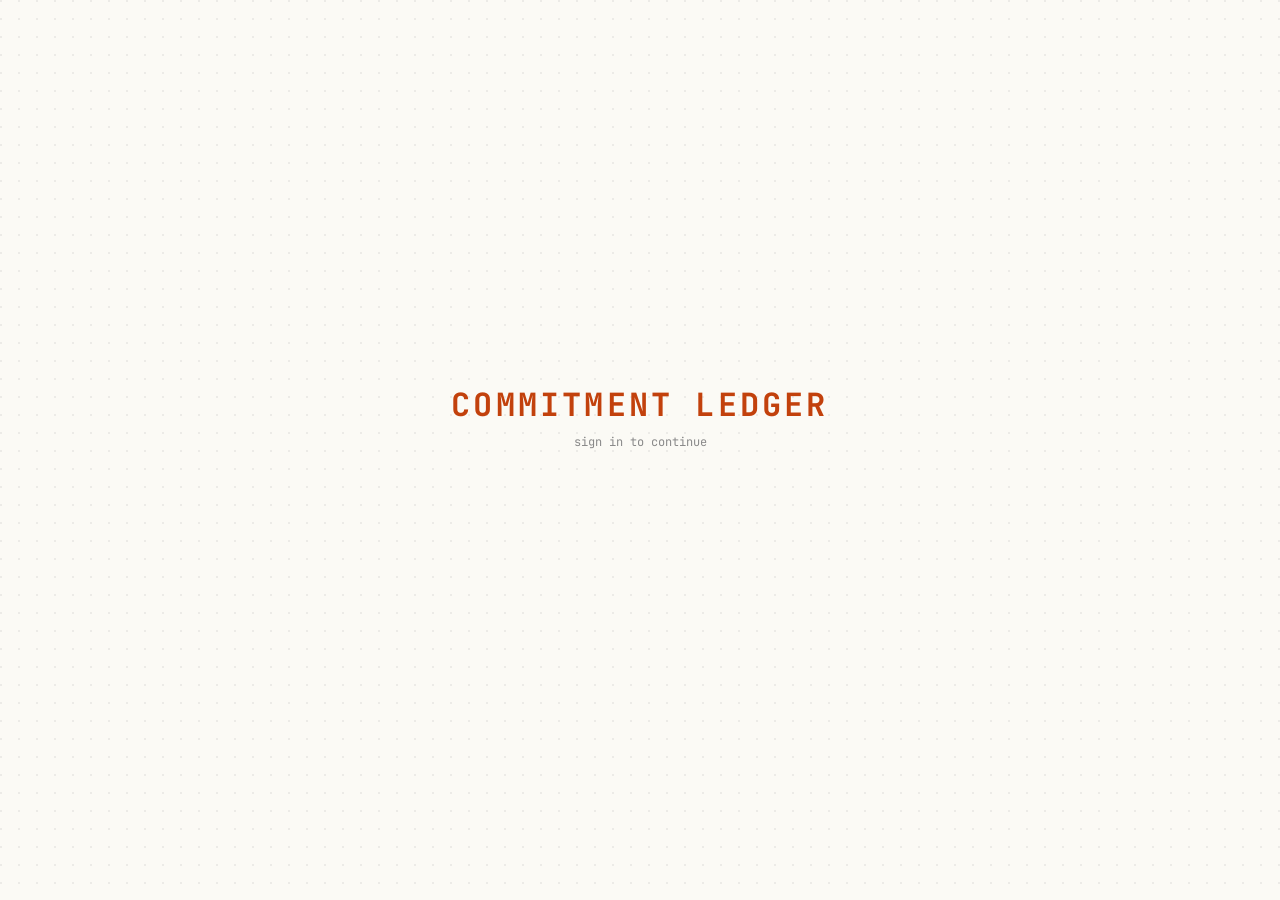
==== index.html @ d52d83c5 "deploy: ea52ab9cd1e2056521c1754ccc3ddf09889aa6a8" ====
<!doctype html>
<html lang="en">
  <head>
    <meta charset="UTF-8" />
    <link rel="icon" type="image/svg+xml" href="/logos/longreach-logo.svg" />
    <meta name="viewport" content="width=device-width, initial-scale=1.0" />
    <title>Commitment Ledger</title>
    <link rel="preconnect" href="https://fonts.googleapis.com" />
    <link rel="preconnect" href="https://fonts.gstatic.com" crossorigin />
    <link href="https://fonts.googleapis.com/css2?family=Caveat:wght@500;700&family=Kalam:wght@400;700&family=JetBrains+Mono:wght@400;500&display=swap" rel="stylesheet" />
    <script type="module" crossorigin src="/assets/index-BPUtafLL.js"></script>
    <link rel="stylesheet" crossorigin href="/assets/index-D1-UHVqh.css">
  </head>
  <body>
    <script>
      // Restore URL saved by 404.html so deep links work on GitHub Pages.
      (function () {
        var url = sessionStorage.getItem('spa_redirect');
        if (url) {
          sessionStorage.removeItem('spa_redirect');
          var target = new URL(url);
          if (target.pathname !== location.pathname) {
            history.replaceState(null, '', target.pathname + target.search + target.hash);
          }
        }
      })();
    </script>
    <div id="root"></div>
  </body>
</html>
---- assets/index-D1-UHVqh.css ----
/*! tailwindcss v4.2.4 | MIT License | https://tailwindcss.com */@layer properties{@supports (((-webkit-hyphens:none)) and (not (margin-trim:inline))) or ((-moz-orient:inline) and (not (color:rgb(from red r g b)))){*,:before,:after,::backdrop{--tw-rotate-x:initial;--tw-rotate-y:initial;--tw-rotate-z:initial;--tw-skew-x:initial;--tw-skew-y:initial;--tw-border-style:solid;--tw-shadow:0 0 #0000;--tw-shadow-color:initial;--tw-shadow-alpha:100%;--tw-inset-shadow:0 0 #0000;--tw-inset-shadow-color:initial;--tw-inset-shadow-alpha:100%;--tw-ring-color:initial;--tw-ring-shadow:0 0 #0000;--tw-inset-ring-color:initial;--tw-inset-ring-shadow:0 0 #0000;--tw-ring-inset:initial;--tw-ring-offset-width:0px;--tw-ring-offset-color:#fff;--tw-ring-offset-shadow:0 0 #0000;--tw-outline-style:solid;--tw-blur:initial;--tw-brightness:initial;--tw-contrast:initial;--tw-grayscale:initial;--tw-hue-rotate:initial;--tw-invert:initial;--tw-opacity:initial;--tw-saturate:initial;--tw-sepia:initial;--tw-drop-shadow:initial;--tw-drop-shadow-color:initial;--tw-drop-shadow-alpha:100%;--tw-drop-shadow-size:initial}}}@layer theme{:root,:host{--font-sans:ui-sans-serif, system-ui, sans-serif, "Apple Color Emoji", "Segoe UI Emoji", "Segoe UI Symbol", "Noto Color Emoji";--font-mono:ui-monospace, SFMono-Regular, Menlo, Monaco, Consolas, "Liberation Mono", "Courier New", monospace;--color-black:#000;--color-white:#fff;--spacing:.25rem;--default-transition-duration:.15s;--default-transition-timing-function:cubic-bezier(.4, 0, .2, 1);--default-font-family:var(--font-sans);--default-mono-font-family:var(--font-mono)}}@layer base{*,:after,:before,::backdrop{box-sizing:border-box;border:0 solid;margin:0;padding:0}::file-selector-button{box-sizing:border-box;border:0 solid;margin:0;padding:0}html,:host{-webkit-text-size-adjust:100%;-moz-tab-size:4;tab-size:4;line-height:1.5;font-family:var(--default-font-family,ui-sans-serif, system-ui, sans-serif, "Apple Color Emoji", "Segoe UI Emoji", "Segoe UI Symbol", "Noto Color Emoji");font-feature-settings:var(--default-font-feature-settings,normal);font-variation-settings:var(--default-font-variation-settings,normal);-webkit-tap-highlight-color:transparent}hr{height:0;color:inherit;border-top-width:1px}abbr:where([title]){-webkit-text-decoration:underline dotted;text-decoration:underline dotted}h1,h2,h3,h4,h5,h6{font-size:inherit;font-weight:inherit}a{color:inherit;-webkit-text-decoration:inherit;text-decoration:inherit}b,strong{font-weight:bolder}code,kbd,samp,pre{font-family:var(--default-mono-font-family,ui-monospace, SFMono-Regular, Menlo, Monaco, Consolas, "Liberation Mono", "Courier New", monospace);font-feature-settings:var(--default-mono-font-feature-settings,normal);font-variation-settings:var(--default-mono-font-variation-settings,normal);font-size:1em}small{font-size:80%}sub,sup{vertical-align:baseline;font-size:75%;line-height:0;position:relative}sub{bottom:-.25em}sup{top:-.5em}table{text-indent:0;border-color:inherit;border-collapse:collapse}:-moz-focusring{outline:auto}progress{vertical-align:baseline}summary{display:list-item}ol,ul,menu{list-style:none}img,svg,video,canvas,audio,iframe,embed,object{vertical-align:middle;display:block}img,video{max-width:100%;height:auto}button,input,select,optgroup,textarea{font:inherit;font-feature-settings:inherit;font-variation-settings:inherit;letter-spacing:inherit;color:inherit;opacity:1;background-color:#0000;border-radius:0}::file-selector-button{font:inherit;font-feature-settings:inherit;font-variation-settings:inherit;letter-spacing:inherit;color:inherit;opacity:1;background-color:#0000;border-radius:0}:where(select:is([multiple],[size])) optgroup{font-weight:bolder}:where(select:is([multiple],[size])) optgroup option{padding-inline-start:20px}::file-selector-button{margin-inline-end:4px}::placeholder{opacity:1}@supports (not ((-webkit-appearance:-apple-pay-button))) or (contain-intrinsic-size:1px){::placeholder{color:currentColor}@supports (color:color-mix(in lab,red,red)){::placeholder{color:color-mix(in oklab,currentcolor 50%,transparent)}}}textarea{resize:vertical}::-webkit-search-decoration{-webkit-appearance:none}::-webkit-date-and-time-value{min-height:1lh;text-align:inherit}::-webkit-datetime-edit{display:inline-flex}::-webkit-datetime-edit-fields-wrapper{padding:0}::-webkit-datetime-edit{padding-block:0}::-webkit-datetime-edit-year-field{padding-block:0}::-webkit-datetime-edit-month-field{padding-block:0}::-webkit-datetime-edit-day-field{padding-block:0}::-webkit-datetime-edit-hour-field{padding-block:0}::-webkit-datetime-edit-minute-field{padding-block:0}::-webkit-datetime-edit-second-field{padding-block:0}::-webkit-datetime-edit-millisecond-field{padding-block:0}::-webkit-datetime-edit-meridiem-field{padding-block:0}::-webkit-calendar-picker-indicator{line-height:1}:-moz-ui-invalid{box-shadow:none}button,input:where([type=button],[type=reset],[type=submit]){-webkit-appearance:button;-moz-appearance:button;appearance:button}::file-selector-button{-webkit-appearance:button;-moz-appearance:button;appearance:button}::-webkit-inner-spin-button{height:auto}::-webkit-outer-spin-button{height:auto}[hidden]:where(:not([hidden=until-found])){display:none!important}}@layer components;@layer utilities{.collapse{visibility:collapse}.visible{visibility:visible}.sr-only{clip-path:inset(50%);white-space:nowrap;border-width:0;width:1px;height:1px;margin:-1px;padding:0;position:absolute;overflow:hidden}.absolute{position:absolute}.fixed{position:fixed}.relative{position:relative}.static{position:static}.sticky{position:sticky}.start{inset-inline-start:var(--spacing)}.end{inset-inline-end:var(--spacing)}.isolate{isolation:isolate}.order-0{order:0}.order-1{order:1}.col-4{grid-column:4}.col-6{grid-column:6}.col-12{grid-column:12}.col-auto{grid-column:auto}.container{width:100%}@media(min-width:40rem){.container{max-width:40rem}}@media(min-width:48rem){.container{max-width:48rem}}@media(min-width:64rem){.container{max-width:64rem}}@media(min-width:80rem){.container{max-width:80rem}}@media(min-width:96rem){.container{max-width:96rem}}.m-0{margin:calc(var(--spacing) * 0)}.m-3{margin:calc(var(--spacing) * 3)}.mx-0{margin-inline:calc(var(--spacing) * 0)}.mx-1{margin-inline:calc(var(--spacing) * 1)}.mx-auto{margin-inline:auto}.my-0{margin-block:calc(var(--spacing) * 0)}.my-1{margin-block:calc(var(--spacing) * 1)}.my-2{margin-block:calc(var(--spacing) * 2)}.my-3{margin-block:calc(var(--spacing) * 3)}.my-4{margin-block:calc(var(--spacing) * 4)}.mt-0{margin-top:calc(var(--spacing) * 0)}.mt-1{margin-top:calc(var(--spacing) * 1)}.mt-2{margin-top:calc(var(--spacing) * 2)}.mt-3{margin-top:calc(var(--spacing) * 3)}.mt-4{margin-top:calc(var(--spacing) * 4)}.mr-1{margin-right:calc(var(--spacing) * 1)}.mr-2{margin-right:calc(var(--spacing) * 2)}.mr-3{margin-right:calc(var(--spacing) * 3)}.mr-4{margin-right:calc(var(--spacing) * 4)}.mb-0{margin-bottom:calc(var(--spacing) * 0)}.mb-1{margin-bottom:calc(var(--spacing) * 1)}.mb-2{margin-bottom:calc(var(--spacing) * 2)}.mb-3{margin-bottom:calc(var(--spacing) * 3)}.mb-4{margin-bottom:calc(var(--spacing) * 4)}.mb-5{margin-bottom:calc(var(--spacing) * 5)}.ml-1{margin-left:calc(var(--spacing) * 1)}.ml-2{margin-left:calc(var(--spacing) * 2)}.ml-3{margin-left:calc(var(--spacing) * 3)}.ml-auto{margin-left:auto}.block{display:block}.flex{display:flex}.grid{display:grid}.hidden{display:none}.inline{display:inline}.inline-block{display:inline-block}.table{display:table}.h-4{height:calc(var(--spacing) * 4)}.h-100{height:calc(var(--spacing) * 100)}.h-auto{height:auto}.w-100{width:calc(var(--spacing) * 100)}.w-auto{width:auto}.flex-shrink,.flex-shrink-1,.shrink{flex-shrink:1}.flex-grow-1,.grow{flex-grow:1}.transform{transform:var(--tw-rotate-x,) var(--tw-rotate-y,) var(--tw-rotate-z,) var(--tw-skew-x,) var(--tw-skew-y,)}.resize{resize:both}.flex-wrap{flex-wrap:wrap}.truncate{text-overflow:ellipsis;white-space:nowrap;overflow:hidden}.overflow-auto{overflow:auto}.overflow-hidden{overflow:hidden}.rounded{border-radius:.25rem}.border{border-style:var(--tw-border-style);border-width:1px}.border-0{border-style:var(--tw-border-style);border-width:0}.bg-black{background-color:var(--color-black)}.bg-white{background-color:var(--color-white)}.p-0{padding:calc(var(--spacing) * 0)}.p-2{padding:calc(var(--spacing) * 2)}.p-3{padding:calc(var(--spacing) * 3)}.p-4{padding:calc(var(--spacing) * 4)}.px-0{padding-inline:calc(var(--spacing) * 0)}.px-1{padding-inline:calc(var(--spacing) * 1)}.px-2{padding-inline:calc(var(--spacing) * 2)}.px-3{padding-inline:calc(var(--spacing) * 3)}.px-4{padding-inline:calc(var(--spacing) * 4)}.px-5{padding-inline:calc(var(--spacing) * 5)}.py-1{padding-block:calc(var(--spacing) * 1)}.py-2{padding-block:calc(var(--spacing) * 2)}.py-3{padding-block:calc(var(--spacing) * 3)}.pt-0{padding-top:calc(var(--spacing) * 0)}.pt-1{padding-top:calc(var(--spacing) * 1)}.pt-3{padding-top:calc(var(--spacing) * 3)}.pt-4{padding-top:calc(var(--spacing) * 4)}.pr-0{padding-right:calc(var(--spacing) * 0)}.pr-2{padding-right:calc(var(--spacing) * 2)}.pb-1{padding-bottom:calc(var(--spacing) * 1)}.pb-2{padding-bottom:calc(var(--spacing) * 2)}.pb-3{padding-bottom:calc(var(--spacing) * 3)}.pb-4{padding-bottom:calc(var(--spacing) * 4)}.pb-5{padding-bottom:calc(var(--spacing) * 5)}.pl-0{padding-left:calc(var(--spacing) * 0)}.pl-1{padding-left:calc(var(--spacing) * 1)}.pl-2{padding-left:calc(var(--spacing) * 2)}.text-center{text-align:center}.text-right{text-align:right}.align-middle{vertical-align:middle}.capitalize{text-transform:capitalize}.uppercase{text-transform:uppercase}.italic{font-style:italic}.no-underline{text-decoration-line:none}.opacity-8{opacity:.08}.shadow{--tw-shadow:0 1px 3px 0 var(--tw-shadow-color,#0000001a), 0 1px 2px -1px var(--tw-shadow-color,#0000001a);box-shadow:var(--tw-inset-shadow),var(--tw-inset-ring-shadow),var(--tw-ring-offset-shadow),var(--tw-ring-shadow),var(--tw-shadow)}.outline{outline-style:var(--tw-outline-style);outline-width:1px}.blur{--tw-blur:blur(8px);filter:var(--tw-blur,) var(--tw-brightness,) var(--tw-contrast,) var(--tw-grayscale,) var(--tw-hue-rotate,) var(--tw-invert,) var(--tw-saturate,) var(--tw-sepia,) var(--tw-drop-shadow,)}.filter{filter:var(--tw-blur,) var(--tw-brightness,) var(--tw-contrast,) var(--tw-grayscale,) var(--tw-hue-rotate,) var(--tw-invert,) var(--tw-saturate,) var(--tw-sepia,) var(--tw-drop-shadow,)}.transition{transition-property:color,background-color,border-color,outline-color,text-decoration-color,fill,stroke,--tw-gradient-from,--tw-gradient-via,--tw-gradient-to,opacity,box-shadow,transform,translate,scale,rotate,filter,-webkit-backdrop-filter,backdrop-filter,display,content-visibility,overlay,pointer-events;transition-timing-function:var(--tw-ease,var(--default-transition-timing-function));transition-duration:var(--tw-duration,var(--default-transition-duration))}}:root{--paper:#fbfaf5;--paper-2:#f5f1e3;--paper-3:#fffaed;--ink:#1a1a1a;--ink-2:#4a4a4a;--ink-3:#8a8a8a;--rule:#2a2a2a;--accent:#c2410c;--accent-soft:#fde4cf;--accent-bg:#fff5ee;--highlight:#fff3a6;--green:#2f6b3a;--green-soft:#e2f1d8;--green-bg:#f0f9f0;--red:#a03030;--red-soft:#f7dede;--red-bg:#fdecea;--amber:#b45309;--amber-soft:#ffe2c7;--amber-border:#8a6d00;--amber-ink:#5a4a00;--blue:#4a6fa5;--blue-soft:#e2ecf7;--purple:#6d28d9;--purple-soft:#efe3ff;--purple-border:#c4b5fd;--state-bg:#ece8db;--fs-9:11px;--fs-10:12px;--fs-11:13px;--fs-12:14px;--fs-13:16px;--fs-14:17px;--fs-16:19px;--fs-18:22px;--fs-20:24px;--fs-22:26px;--fs-28:34px;--fs-32:38px;--fs-36:43px;--sp-1:4px;--sp-2:8px;--sp-3:10px;--sp-4:14px;--sp-5:16px;--sp-6:20px;--sp-7:24px;--br-sm:6px 8px 7px 9px;--br-md:8px 10px 9px 11px;--br-lg:10px 12px 9px 11px;--shadow-pop:3px 4px 0 #00000014;--shadow-dot:1px 1px 0 #00000014;--ff-hand:"Kalam", sans-serif;--ff-script:"Caveat", cursive;--ff-mono:"JetBrains Mono", monospace}html,body,#root{height:100%}body{background:var(--paper);color:var(--ink);font-family:var(--ff-hand);font-size:var(--fs-14);background-image:radial-gradient(circle at 1px 1px,#0000000f 1px,#0000 0);background-size:18px 18px;margin:0}.hand{font-family:var(--ff-script)}.mono{font-family:var(--ff-mono)}.t-9{font-size:var(--fs-9)}.t-10{font-size:var(--fs-10)}.t-11{font-size:var(--fs-11)}.t-12{font-size:var(--fs-12)}.t-13{font-size:var(--fs-13)}.t-14{font-size:var(--fs-14)}.ink{color:var(--ink)}.ink-2{color:var(--ink-2)}.ink-3{color:var(--ink-3)}.fg-accent{color:var(--accent)}.fg-green{color:var(--green)}.fg-red{color:var(--red)}.meta-label{font-family:var(--ff-mono);font-size:var(--fs-11);color:var(--ink-3);text-transform:uppercase;letter-spacing:.5px;margin-bottom:3px}.muted-italic{color:var(--ink-3);font-style:italic}.section-h{font-family:var(--ff-mono);font-size:var(--fs-14);color:var(--accent);letter-spacing:.06em;margin:2px 0 8px;font-weight:700}.section-h.flush{margin:0}.hand-sm{font-family:var(--ff-script);font-size:var(--fs-18);color:var(--accent)}.hand-md{font-family:var(--ff-script);font-size:var(--fs-20);color:var(--accent)}.hand-xl{font-family:var(--ff-script);font-size:var(--fs-28);color:var(--accent)}.hand-xxl{font-family:var(--ff-script);font-size:var(--fs-36);color:var(--accent)}.sketch{background:var(--paper);border:1.5px solid var(--rule);border-radius:var(--br-lg);position:relative}.sketch:after{content:"";border:1.5px solid var(--rule);opacity:.22;pointer-events:none;border-radius:14px 10px 13px 11px/11px 13px 10px 14px;position:absolute;top:-3px;right:-4px;bottom:-5px;left:-3px;transform:rotate(-.3deg)}.sketch.flat{padding:0}.sketch.pad{padding:12px 14px 14px}.empty-state{color:var(--ink-3);font-style:italic;font-size:var(--fs-13);padding:24px 16px}.page-state{color:var(--ink-2);padding:32px}.page-state.error{color:var(--red)}.pill{border:1.2px solid var(--rule);font-family:var(--ff-mono);font-size:var(--fs-11);background:var(--paper);border-radius:999px;padding:2px 9px;display:inline-block}.pill.ok{background:var(--green-soft);border-color:var(--green)}.pill.warn{background:var(--amber-soft);border-color:var(--amber)}.badge{border:1px solid var(--rule);font-family:var(--ff-mono);font-size:var(--fs-11);background:var(--paper);border-radius:999px;padding:1px 8px;display:inline-block}.badge-approve{background:var(--green-soft)}.badge-deny{background:var(--red-soft);color:var(--red)}.badge-pending{background:var(--paper);color:var(--ink-3)}.badge-ready{background:var(--blue-soft)}.divider{background:repeating-linear-gradient(90deg,var(--rule) 0 6px,transparent 6px 12px);opacity:.5;height:1px;margin:10px 0}.btn{font-family:var(--ff-hand);font-size:var(--fs-14);border:1.5px solid var(--rule);border-radius:var(--br-md);background:var(--paper);color:var(--ink);cursor:pointer;padding:5px 14px;font-weight:700}.btn.ghost{background:0 0}.btn:disabled{opacity:.5;cursor:not-allowed}.org-picker-wrap{display:inline-block;position:relative}.org-picker{border:1.2px dashed var(--rule);background:var(--paper-3);color:var(--ink);cursor:pointer;font:inherit;font-family:var(--ff-mono);text-align:left;border-radius:6px;align-items:center;gap:6px;margin:0;padding:1px 7px;font-size:15px;display:flex}.org-picker .caret{color:var(--ink-3);font-family:var(--ff-hand);margin-left:3px}.org-menu{z-index:50;background:var(--paper);border:1.5px solid var(--rule);border-radius:var(--br-md);min-width:240px;box-shadow:var(--shadow-pop);flex-direction:column;padding:4px;display:none;position:absolute;top:calc(100% + 4px);left:0}.org-menu.on{display:flex}.org-menu button{text-align:left;color:var(--ink-2);cursor:pointer;font-family:var(--ff-mono);background:0 0;border:none;border-radius:5px;align-items:center;gap:8px;padding:5px 10px;font-size:14px;display:flex}.org-menu button:hover{background:#f2ede0}.org-menu button.on{background:var(--ink);color:var(--paper)}.folder-tabs{border-bottom:1.5px solid var(--rule);gap:4px;padding:10px 14px 0;display:flex}.folder-tab{border:1.5px solid var(--rule);border-bottom:1.5px solid var(--rule);background:var(--paper-2);color:var(--ink-3);font-family:var(--ff-mono);font-size:var(--fs-12);letter-spacing:.05em;cursor:pointer;border-radius:10px 12px 0 0;padding:6px 16px 7px;font-weight:600;line-height:1;text-decoration:none;position:relative;top:1px;box-shadow:inset 0 -3px #0000000a}.folder-tab.active{border-bottom-color:var(--paper);background:var(--paper);color:var(--ink);box-shadow:none}.avatar-btn{border:1.5px solid var(--rule);cursor:pointer;background:var(--paper-2);border-radius:50%;justify-content:center;align-items:center;width:32px;height:32px;padding:0;display:flex;overflow:hidden}.avatar-btn img{object-fit:cover;width:100%;height:100%}.auth-splash{background:var(--paper);background-image:radial-gradient(circle at 1px 1px,#0000000f 1px,#0000 0);background-size:18px 18px;flex-direction:column;justify-content:center;align-items:center;gap:20px;min-height:100dvh;display:flex}.auth-denied{font-family:var(--ff-mono);font-size:var(--fs-12);color:var(--red);background:var(--red-bg);border-radius:6px;padding:6px 14px}.pledge-nav{border-bottom:1.5px solid var(--rule);background:var(--paper);flex-shrink:0;align-items:center;gap:12px;height:52px;padding:0 16px;display:flex}.pledge-wordmark{font-family:var(--ff-mono);font-size:var(--fs-14);letter-spacing:.12em;text-transform:uppercase;color:var(--accent);margin-right:8px;font-weight:700;text-decoration:none}.pledge-selectors{align-items:center;gap:8px;display:flex}.pledge-nav-right{align-items:center;gap:8px;margin-left:auto;display:flex}.home-wrap{max-width:960px;margin:0 auto;padding:24px}.home-grid{grid-template-columns:repeat(3,1fr);gap:14px;margin-top:16px;display:grid}.home-company-card{cursor:pointer;text-align:center;aspect-ratio:1;background:0 0;border:none;flex-direction:column;justify-content:center;align-items:center;gap:6px;padding:16px 12px 14px;display:flex}.home-company-card:hover{background:var(--paper-2)}.home-company-name{font-family:var(--ff-mono);font-size:var(--fs-13);color:var(--ink);font-weight:600}@property --tw-rotate-x{syntax:"*";inherits:false}@property --tw-rotate-y{syntax:"*";inherits:false}@property --tw-rotate-z{syntax:"*";inherits:false}@property --tw-skew-x{syntax:"*";inherits:false}@property --tw-skew-y{syntax:"*";inherits:false}@property --tw-border-style{syntax:"*";inherits:false;initial-value:solid}@property --tw-shadow{syntax:"*";inherits:false;initial-value:0 0 #0000}@property --tw-shadow-color{syntax:"*";inherits:false}@property --tw-shadow-alpha{syntax:"<percentage>";inherits:false;initial-value:100%}@property --tw-inset-shadow{syntax:"*";inherits:false;initial-value:0 0 #0000}@property --tw-inset-shadow-color{syntax:"*";inherits:false}@property --tw-inset-shadow-alpha{syntax:"<percentage>";inherits:false;initial-value:100%}@property --tw-ring-color{syntax:"*";inherits:false}@property --tw-ring-shadow{syntax:"*";inherits:false;initial-value:0 0 #0000}@property --tw-inset-ring-color{syntax:"*";inherits:false}@property --tw-inset-ring-shadow{syntax:"*";inherits:false;initial-value:0 0 #0000}@property --tw-ring-inset{syntax:"*";inherits:false}@property --tw-ring-offset-width{syntax:"<length>";inherits:false;initial-value:0}@property --tw-ring-offset-color{syntax:"*";inherits:false;initial-value:#fff}@property --tw-ring-offset-shadow{syntax:"*";inherits:false;initial-value:0 0 #0000}@property --tw-outline-style{syntax:"*";inherits:false;initial-value:solid}@property --tw-blur{syntax:"*";inherits:false}@property --tw-brightness{syntax:"*";inherits:false}@property --tw-contrast{syntax:"*";inherits:false}@property --tw-grayscale{syntax:"*";inherits:false}@property --tw-hue-rotate{syntax:"*";inherits:false}@property --tw-invert{syntax:"*";inherits:false}@property --tw-opacity{syntax:"*";inherits:false}@property --tw-saturate{syntax:"*";inherits:false}@property --tw-sepia{syntax:"*";inherits:false}@property --tw-drop-shadow{syntax:"*";inherits:false}@property --tw-drop-shadow-color{syntax:"*";inherits:false}@property --tw-drop-shadow-alpha{syntax:"<percentage>";inherits:false;initial-value:100%}@property --tw-drop-shadow-size{syntax:"*";inherits:false}
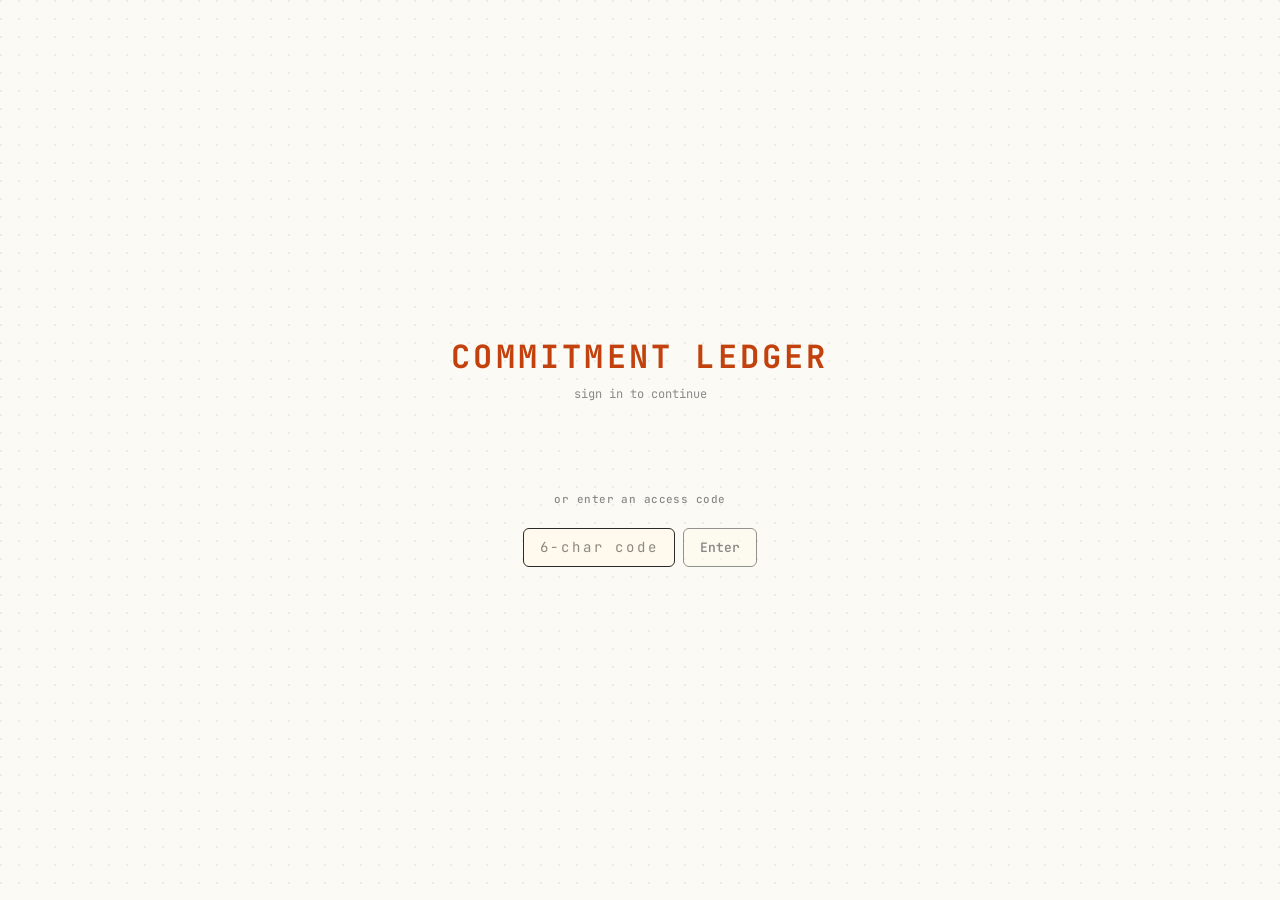
==== commit 5d2e18c9: "deploy: 9c1f29845f83c2ea175fb306b139231e880eac04" ====
--- a/index.html
+++ b/index.html
@@ -8,8 +8,8 @@
     <link rel="preconnect" href="https://fonts.googleapis.com" />
     <link rel="preconnect" href="https://fonts.gstatic.com" crossorigin />
     <link href="https://fonts.googleapis.com/css2?family=Caveat:wght@500;700&family=Kalam:wght@400;700&family=JetBrains+Mono:wght@400;500&display=swap" rel="stylesheet" />
-    <script type="module" crossorigin src="/assets/index-BPUtafLL.js"></script>
-    <link rel="stylesheet" crossorigin href="/assets/index-D1-UHVqh.css">
+    <script type="module" crossorigin src="/assets/index-DoPfYc-s.js"></script>
+    <link rel="stylesheet" crossorigin href="/assets/index-CPemhpTd.css">
   </head>
   <body>
     <script>
--- a/assets/index-CPemhpTd.css
+++ b/assets/index-CPemhpTd.css
@@ -0,0 +1 @@
+/*! tailwindcss v4.3.3 | MIT License | https://tailwindcss.com */@layer properties{@supports (((-webkit-hyphens:none)) and (not (margin-trim:inline))) or ((-moz-orient:inline) and (not (color:rgb(from red r g b)))){*,:before,:after,::backdrop{--tw-rotate-x:initial;--tw-rotate-y:initial;--tw-rotate-z:initial;--tw-skew-x:initial;--tw-skew-y:initial;--tw-border-style:solid;--tw-shadow:0 0 #0000;--tw-shadow-color:initial;--tw-shadow-alpha:100%;--tw-inset-shadow:0 0 #0000;--tw-inset-shadow-color:initial;--tw-inset-shadow-alpha:100%;--tw-ring-color:initial;--tw-ring-shadow:0 0 #0000;--tw-inset-ring-color:initial;--tw-inset-ring-shadow:0 0 #0000;--tw-ring-inset:initial;--tw-ring-offset-width:0px;--tw-ring-offset-color:#fff;--tw-ring-offset-shadow:0 0 #0000;--tw-outline-style:solid;--tw-blur:initial;--tw-brightness:initial;--tw-contrast:initial;--tw-grayscale:initial;--tw-hue-rotate:initial;--tw-invert:initial;--tw-opacity:initial;--tw-saturate:initial;--tw-sepia:initial;--tw-drop-shadow:initial;--tw-drop-shadow-color:initial;--tw-drop-shadow-alpha:100%;--tw-drop-shadow-size:initial}}}@layer theme{:root,:host{--font-sans:-apple-system, BlinkMacSystemFont, "Segoe UI", Roboto, "Helvetica Neue", "Noto Sans", Arial, sans-serif, "Apple Color Emoji", "Segoe UI Emoji", "Segoe UI Symbol", "Noto Color Emoji";--font-mono:ui-monospace, SFMono-Regular, Menlo, Monaco, Consolas, "Liberation Mono", "Courier New", monospace;--color-black:#000;--color-white:#fff;--spacing:.25rem;--default-transition-duration:.15s;--default-transition-timing-function:cubic-bezier(.4, 0, .2, 1);--default-font-family:var(--font-sans);--default-mono-font-family:var(--font-mono)}}@layer base{*,:after,:before,::backdrop{box-sizing:border-box;border:0 solid;margin:0;padding:0}::file-selector-button{box-sizing:border-box;border:0 solid;margin:0;padding:0}html,:host{-webkit-text-size-adjust:100%;-moz-tab-size:4;tab-size:4;line-height:1.5;font-family:var(--default-font-family,-apple-system, BlinkMacSystemFont, "Segoe UI", Roboto, "Helvetica Neue", "Noto Sans", Arial, sans-serif, "Apple Color Emoji", "Segoe UI Emoji", "Segoe UI Symbol", "Noto Color Emoji");font-feature-settings:var(--default-font-feature-settings,normal);font-variation-settings:var(--default-font-variation-settings,normal);-webkit-tap-highlight-color:transparent}hr{height:0;color:inherit;border-top-width:1px}abbr:where([title]){-webkit-text-decoration:underline dotted;text-decoration:underline dotted}h1,h2,h3,h4,h5,h6{font-size:inherit;font-weight:inherit}a{color:inherit;-webkit-text-decoration:inherit;text-decoration:inherit}b,strong{font-weight:bolder}code,kbd,samp,pre{font-family:var(--default-mono-font-family,ui-monospace, SFMono-Regular, Menlo, Monaco, Consolas, "Liberation Mono", "Courier New", monospace);font-feature-settings:var(--default-mono-font-feature-settings,normal);font-variation-settings:var(--default-mono-font-variation-settings,normal);font-size:1em}small{font-size:80%}sub,sup{vertical-align:baseline;font-size:75%;line-height:0;position:relative}sub{bottom:-.25em}sup{top:-.5em}table{text-indent:0;border-color:inherit;border-collapse:collapse}:-moz-focusring:where(:not(iframe)){outline:auto}progress{vertical-align:baseline}summary{display:list-item}ol,ul,menu{list-style:none}img,svg,video,canvas,audio,iframe,embed,object{vertical-align:middle;display:block}img,video{max-width:100%;height:auto}button,input,select,optgroup,textarea{font:inherit;font-feature-settings:inherit;font-variation-settings:inherit;letter-spacing:inherit;color:inherit;opacity:1;background-color:#0000;border-radius:0}::file-selector-button{font:inherit;font-feature-settings:inherit;font-variation-settings:inherit;letter-spacing:inherit;color:inherit;opacity:1;background-color:#0000;border-radius:0}:where(select:is([multiple],[size])) optgroup{font-weight:bolder}:where(select:is([multiple],[size])) optgroup option{padding-inline-start:20px}::file-selector-button{margin-inline-end:4px}::placeholder{opacity:1}@supports (not ((-webkit-appearance:-apple-pay-button))) or (contain-intrinsic-size:1px){::placeholder{color:currentColor}@supports (color:color-mix(in lab,red,red)){::placeholder{color:color-mix(in oklab,currentcolor 50%,transparent)}}}textarea{resize:vertical}::-webkit-search-decoration{-webkit-appearance:none}::-webkit-date-and-time-value{min-height:1lh;text-align:inherit}::-webkit-datetime-edit{display:inline-flex}::-webkit-datetime-edit-fields-wrapper{padding:0}::-webkit-datetime-edit{padding-block:0}::-webkit-datetime-edit-year-field{padding-block:0}::-webkit-datetime-edit-month-field{padding-block:0}::-webkit-datetime-edit-day-field{padding-block:0}::-webkit-datetime-edit-hour-field{padding-block:0}::-webkit-datetime-edit-minute-field{padding-block:0}::-webkit-datetime-edit-second-field{padding-block:0}::-webkit-datetime-edit-millisecond-field{padding-block:0}::-webkit-datetime-edit-meridiem-field{padding-block:0}::-webkit-calendar-picker-indicator{line-height:1}:-moz-ui-invalid{box-shadow:none}button,input:where([type=button],[type=reset],[type=submit]){-webkit-appearance:button;-moz-appearance:button;appearance:button}::file-selector-button{-webkit-appearance:button;-moz-appearance:button;appearance:button}::-webkit-inner-spin-button{height:auto}::-webkit-outer-spin-button{height:auto}[hidden]:where(:not([hidden=until-found])){display:none!important}}@layer components;@layer utilities{.collapse{visibility:collapse}.visible{visibility:visible}.sr-only{clip-path:inset(50%);white-space:nowrap;border-width:0;width:1px;height:1px;margin:-1px;padding:0;position:absolute;overflow:hidden}.absolute{position:absolute}.fixed{position:fixed}.relative{position:relative}.static{position:static}.sticky{position:sticky}.isolate{isolation:isolate}.order-0{order:0}.order-1{order:1}.col-4{grid-column:4}.col-6{grid-column:6}.col-12{grid-column:12}.col-auto{grid-column:auto}.container{width:100%}@media(min-width:40rem){.container{max-width:40rem}}@media(min-width:48rem){.container{max-width:48rem}}@media(min-width:64rem){.container{max-width:64rem}}@media(min-width:80rem){.container{max-width:80rem}}@media(min-width:96rem){.container{max-width:96rem}}.m-0{margin:0}.m-3{margin:calc(var(--spacing) * 3)}.mx-0{margin-inline:0}.mx-1{margin-inline:var(--spacing)}.mx-auto{margin-inline:auto}.my-0{margin-block:0}.my-1{margin-block:var(--spacing)}.my-2{margin-block:calc(var(--spacing) * 2)}.my-3{margin-block:calc(var(--spacing) * 3)}.my-4{margin-block:calc(var(--spacing) * 4)}.mt-0{margin-top:0}.mt-1{margin-top:var(--spacing)}.mt-2{margin-top:calc(var(--spacing) * 2)}.mt-3{margin-top:calc(var(--spacing) * 3)}.mt-4{margin-top:calc(var(--spacing) * 4)}.mr-1{margin-right:var(--spacing)}.mr-2{margin-right:calc(var(--spacing) * 2)}.mr-3{margin-right:calc(var(--spacing) * 3)}.mr-4{margin-right:calc(var(--spacing) * 4)}.mb-0{margin-bottom:0}.mb-1{margin-bottom:var(--spacing)}.mb-2{margin-bottom:calc(var(--spacing) * 2)}.mb-3{margin-bottom:calc(var(--spacing) * 3)}.mb-4{margin-bottom:calc(var(--spacing) * 4)}.mb-5{margin-bottom:calc(var(--spacing) * 5)}.ml-1{margin-left:var(--spacing)}.ml-2{margin-left:calc(var(--spacing) * 2)}.ml-3{margin-left:calc(var(--spacing) * 3)}.ml-auto{margin-left:auto}.block{display:block}.flex{display:flex}.grid{display:grid}.hidden{display:none}.inline{display:inline}.inline-block{display:inline-block}.table{display:table}.h-4{height:calc(var(--spacing) * 4)}.h-100{height:calc(var(--spacing) * 100)}.h-auto{height:auto}.w-100{width:calc(var(--spacing) * 100)}.w-auto{width:auto}.flex-shrink,.flex-shrink-1,.shrink{flex-shrink:1}.flex-grow-1,.grow{flex-grow:1}.transform{transform:var(--tw-rotate-x,) var(--tw-rotate-y,) var(--tw-rotate-z,) var(--tw-skew-x,) var(--tw-skew-y,)}.resize{resize:both}.flex-wrap{flex-wrap:wrap}.truncate{text-overflow:ellipsis;white-space:nowrap;overflow:hidden}.overflow-auto{overflow:auto}.overflow-hidden{overflow:hidden}.rounded{border-radius:.25rem}.border{border-style:var(--tw-border-style);border-width:1px}.border-0{border-style:var(--tw-border-style);border-width:0}.bg-black{background-color:var(--color-black)}.bg-white{background-color:var(--color-white)}.p-0{padding:0}.p-2{padding:calc(var(--spacing) * 2)}.p-3{padding:calc(var(--spacing) * 3)}.p-4{padding:calc(var(--spacing) * 4)}.px-0{padding-inline:0}.px-1{padding-inline:var(--spacing)}.px-2{padding-inline:calc(var(--spacing) * 2)}.px-3{padding-inline:calc(var(--spacing) * 3)}.px-4{padding-inline:calc(var(--spacing) * 4)}.px-5{padding-inline:calc(var(--spacing) * 5)}.py-1{padding-block:var(--spacing)}.py-2{padding-block:calc(var(--spacing) * 2)}.py-3{padding-block:calc(var(--spacing) * 3)}.pt-0{padding-top:0}.pt-1{padding-top:var(--spacing)}.pt-3{padding-top:calc(var(--spacing) * 3)}.pt-4{padding-top:calc(var(--spacing) * 4)}.pr-0{padding-right:0}.pr-2{padding-right:calc(var(--spacing) * 2)}.pb-1{padding-bottom:var(--spacing)}.pb-2{padding-bottom:calc(var(--spacing) * 2)}.pb-3{padding-bottom:calc(var(--spacing) * 3)}.pb-4{padding-bottom:calc(var(--spacing) * 4)}.pb-5{padding-bottom:calc(var(--spacing) * 5)}.pl-0{padding-left:0}.pl-1{padding-left:var(--spacing)}.pl-2{padding-left:calc(var(--spacing) * 2)}.text-center{text-align:center}.text-right{text-align:right}.align-middle{vertical-align:middle}.capitalize{text-transform:capitalize}.uppercase{text-transform:uppercase}.italic{font-style:italic}.no-underline{text-decoration-line:none}.underline{text-decoration-line:underline}.opacity-8{opacity:.08}.shadow{--tw-shadow:0 1px 3px 0 var(--tw-shadow-color,#0000001a), 0 1px 2px -1px var(--tw-shadow-color,#0000001a);box-shadow:var(--tw-inset-shadow),var(--tw-inset-ring-shadow),var(--tw-ring-offset-shadow),var(--tw-ring-shadow),var(--tw-shadow)}.outline{outline-style:var(--tw-outline-style);outline-width:1px}.blur{--tw-blur:blur(8px);filter:var(--tw-blur,) var(--tw-brightness,) var(--tw-contrast,) var(--tw-grayscale,) var(--tw-hue-rotate,) var(--tw-invert,) var(--tw-saturate,) var(--tw-sepia,) var(--tw-drop-shadow,)}.filter{filter:var(--tw-blur,) var(--tw-brightness,) var(--tw-contrast,) var(--tw-grayscale,) var(--tw-hue-rotate,) var(--tw-invert,) var(--tw-saturate,) var(--tw-sepia,) var(--tw-drop-shadow,)}.transition{transition-property:color,background-color,border-color,outline-color,text-decoration-color,fill,stroke,--tw-gradient-from,--tw-gradient-via,--tw-gradient-to,opacity,box-shadow,transform,translate,scale,rotate,filter,-webkit-backdrop-filter,backdrop-filter,display,content-visibility,overlay,pointer-events;transition-timing-function:var(--tw-ease,var(--default-transition-timing-function));transition-duration:var(--tw-duration,var(--default-transition-duration))}}:root{--paper:#fbfaf5;--paper-2:#f5f1e3;--paper-3:#fffaed;--ink:#1a1a1a;--ink-2:#4a4a4a;--ink-3:#8a8a8a;--rule:#2a2a2a;--accent:#c2410c;--accent-soft:#fde4cf;--accent-bg:#fff5ee;--highlight:#fff3a6;--green:#2f6b3a;--green-soft:#e2f1d8;--green-bg:#f0f9f0;--red:#a03030;--red-soft:#f7dede;--red-bg:#fdecea;--amber:#b45309;--amber-soft:#ffe2c7;--amber-border:#8a6d00;--amber-ink:#5a4a00;--blue:#4a6fa5;--blue-soft:#e2ecf7;--purple:#6d28d9;--purple-soft:#efe3ff;--purple-border:#c4b5fd;--state-bg:#ece8db;--fs-9:11px;--fs-10:12px;--fs-11:13px;--fs-12:14px;--fs-13:16px;--fs-14:17px;--fs-16:19px;--fs-18:22px;--fs-20:24px;--fs-22:26px;--fs-28:34px;--fs-32:38px;--fs-36:43px;--sp-1:4px;--sp-2:8px;--sp-3:10px;--sp-4:14px;--sp-5:16px;--sp-6:20px;--sp-7:24px;--br-sm:6px 8px 7px 9px;--br-md:8px 10px 9px 11px;--br-lg:10px 12px 9px 11px;--shadow-pop:3px 4px 0 #00000014;--shadow-dot:1px 1px 0 #00000014;--ff-hand:"Kalam", sans-serif;--ff-script:"Caveat", cursive;--ff-mono:"JetBrains Mono", monospace}html,body,#root{height:100%}body{background:var(--paper);color:var(--ink);font-family:var(--ff-hand);font-size:var(--fs-14);background-image:radial-gradient(circle at 1px 1px,#0000000f 1px,#0000 0);background-size:18px 18px;margin:0}.hand{font-family:var(--ff-script)}.mono{font-family:var(--ff-mono)}.t-9{font-size:var(--fs-9)}.t-10{font-size:var(--fs-10)}.t-11{font-size:var(--fs-11)}.t-12{font-size:var(--fs-12)}.t-13{font-size:var(--fs-13)}.t-14{font-size:var(--fs-14)}.ink{color:var(--ink)}.ink-2{color:var(--ink-2)}.ink-3{color:var(--ink-3)}.fg-accent{color:var(--accent)}.fg-green{color:var(--green)}.fg-red{color:var(--red)}.meta-label{font-family:var(--ff-mono);font-size:var(--fs-11);color:var(--ink-3);text-transform:uppercase;letter-spacing:.5px;margin-bottom:3px}.muted-italic{color:var(--ink-3);font-style:italic}.section-h{font-family:var(--ff-mono);font-size:var(--fs-14);color:var(--accent);letter-spacing:.06em;margin:2px 0 8px;font-weight:700}.section-h.flush{margin:0}.hand-sm{font-family:var(--ff-script);font-size:var(--fs-18);color:var(--accent)}.hand-md{font-family:var(--ff-script);font-size:var(--fs-20);color:var(--accent)}.hand-xl{font-family:var(--ff-script);font-size:var(--fs-28);color:var(--accent)}.hand-xxl{font-family:var(--ff-script);font-size:var(--fs-36);color:var(--accent)}.sketch{background:var(--paper);border:1.5px solid var(--rule);border-radius:var(--br-lg);position:relative}.sketch:after{content:"";border:1.5px solid var(--rule);opacity:.22;pointer-events:none;border-radius:14px 10px 13px 11px/11px 13px 10px 14px;position:absolute;top:-3px;right:-4px;bottom:-5px;left:-3px;transform:rotate(-.3deg)}.sketch.flat{padding:0}.sketch.pad{padding:12px 14px 14px}.empty-state{color:var(--ink-3);font-style:italic;font-size:var(--fs-13);padding:24px 16px}.page-state{color:var(--ink-2);padding:32px}.page-state.error{color:var(--red)}.pill{border:1.2px solid var(--rule);font-family:var(--ff-mono);font-size:var(--fs-11);background:var(--paper);border-radius:999px;padding:2px 9px;display:inline-block}.pill.ok{background:var(--green-soft);border-color:var(--green)}.pill.warn{background:var(--amber-soft);border-color:var(--amber)}.badge{border:1px solid var(--rule);font-family:var(--ff-mono);font-size:var(--fs-11);background:var(--paper);border-radius:999px;padding:1px 8px;display:inline-block}.badge-approve{background:var(--green-soft)}.badge-deny{background:var(--red-soft);color:var(--red)}.badge-pending{background:var(--paper);color:var(--ink-3)}.badge-ready{background:var(--blue-soft)}.divider{background:repeating-linear-gradient(90deg,var(--rule) 0 6px,transparent 6px 12px);opacity:.5;height:1px;margin:10px 0}.btn{font-family:var(--ff-hand);font-size:var(--fs-14);border:1.5px solid var(--rule);border-radius:var(--br-md);background:var(--paper);color:var(--ink);cursor:pointer;padding:5px 14px;font-weight:700}.btn.ghost{background:0 0}.btn:disabled{opacity:.5;cursor:not-allowed}.org-picker-wrap{display:inline-block;position:relative}.org-picker{border:1.2px dashed var(--rule);background:var(--paper-3);color:var(--ink);cursor:pointer;font:inherit;font-family:var(--ff-mono);text-align:left;border-radius:6px;align-items:center;gap:6px;margin:0;padding:1px 7px;font-size:15px;display:flex}.org-picker .caret{color:var(--ink-3);font-family:var(--ff-hand);margin-left:3px}.org-menu{z-index:50;background:var(--paper);border:1.5px solid var(--rule);border-radius:var(--br-md);min-width:240px;box-shadow:var(--shadow-pop);flex-direction:column;padding:4px;display:none;position:absolute;top:calc(100% + 4px);left:0}.org-menu.on{display:flex}.org-menu button{text-align:left;color:var(--ink-2);cursor:pointer;font-family:var(--ff-mono);background:0 0;border:none;border-radius:5px;align-items:center;gap:8px;padding:5px 10px;font-size:14px;display:flex}.org-menu button:hover{background:#f2ede0}.org-menu button.on{background:var(--ink);color:var(--paper)}.folder-tabs{border-bottom:1.5px solid var(--rule);gap:4px;padding:10px 14px 0;display:flex}.folder-tab{border:1.5px solid var(--rule);border-bottom:1.5px solid var(--rule);background:var(--paper-2);color:var(--ink-3);font-family:var(--ff-mono);font-size:var(--fs-12);letter-spacing:.05em;cursor:pointer;border-radius:10px 12px 0 0;padding:6px 16px 7px;font-weight:600;line-height:1;text-decoration:none;position:relative;top:1px;box-shadow:inset 0 -3px #0000000a}.folder-tab.active{border-bottom-color:var(--paper);background:var(--paper);color:var(--ink);box-shadow:none}.user-menu{min-width:120px;left:auto;right:0}.avatar-btn{border:1.5px solid var(--rule);cursor:pointer;background:var(--paper-2);border-radius:50%;justify-content:center;align-items:center;width:32px;height:32px;padding:0;display:flex;overflow:hidden}.avatar-btn img{object-fit:cover;width:100%;height:100%}.auth-splash{background:var(--paper);background-image:radial-gradient(circle at 1px 1px,#0000000f 1px,#0000 0);background-size:18px 18px;flex-direction:column;justify-content:center;align-items:center;gap:20px;min-height:100dvh;display:flex}.auth-denied{font-family:var(--ff-mono);font-size:var(--fs-12);color:var(--red);background:var(--red-bg);border-radius:6px;padding:6px 14px}.auth-divider{font-family:var(--ff-mono);font-size:var(--fs-9);letter-spacing:.04em;color:var(--ink-3);font-weight:500}.auth-code-form{gap:8px;display:flex}.auth-code-input{width:9.5rem;font-family:var(--ff-mono);font-size:var(--fs-12);letter-spacing:.2em;text-align:center;color:var(--ink);background:var(--paper-3);border:1.5px solid var(--rule);border-radius:6px;padding:8px 12px}.auth-code-submit{font-family:var(--ff-mono);font-size:var(--fs-11);color:var(--ink);background:var(--paper-3);border:1.5px solid var(--rule);cursor:pointer;border-radius:6px;padding:8px 16px;font-weight:600}.auth-code-submit:disabled{cursor:default;opacity:.5}.pledge-nav{border-bottom:1.5px solid var(--rule);background:var(--paper);flex-shrink:0;align-items:center;gap:12px;height:52px;padding:0 16px;display:flex}.pledge-wordmark{font-family:var(--ff-mono);font-size:var(--fs-14);letter-spacing:.12em;text-transform:uppercase;color:var(--accent);margin-right:8px;font-weight:700;text-decoration:none}.pledge-selectors{align-items:center;gap:8px;display:flex}.pledge-nav-right{align-items:center;gap:8px;margin-left:auto;display:flex}.home-wrap{max-width:960px;margin:0 auto;padding:24px}.home-grid{grid-template-columns:repeat(3,1fr);gap:14px;margin-top:16px;display:grid}.home-company-card{cursor:pointer;text-align:center;aspect-ratio:1;background:0 0;border:none;flex-direction:column;justify-content:center;align-items:center;gap:6px;padding:16px 12px 14px;display:flex}.home-company-card:hover{background:var(--paper-2)}.home-company-name{font-family:var(--ff-mono);font-size:var(--fs-13);color:var(--ink);font-weight:600}@property --tw-rotate-x{syntax:"*";inherits:false}@property --tw-rotate-y{syntax:"*";inherits:false}@property --tw-rotate-z{syntax:"*";inherits:false}@property --tw-skew-x{syntax:"*";inherits:false}@property --tw-skew-y{syntax:"*";inherits:false}@property --tw-border-style{syntax:"*";inherits:false;initial-value:solid}@property --tw-shadow{syntax:"*";inherits:false;initial-value:0 0 #0000}@property --tw-shadow-color{syntax:"*";inherits:false}@property --tw-shadow-alpha{syntax:"<percentage>";inherits:false;initial-value:100%}@property --tw-inset-shadow{syntax:"*";inherits:false;initial-value:0 0 #0000}@property --tw-inset-shadow-color{syntax:"*";inherits:false}@property --tw-inset-shadow-alpha{syntax:"<percentage>";inherits:false;initial-value:100%}@property --tw-ring-color{syntax:"*";inherits:false}@property --tw-ring-shadow{syntax:"*";inherits:false;initial-value:0 0 #0000}@property --tw-inset-ring-color{syntax:"*";inherits:false}@property --tw-inset-ring-shadow{syntax:"*";inherits:false;initial-value:0 0 #0000}@property --tw-ring-inset{syntax:"*";inherits:false}@property --tw-ring-offset-width{syntax:"<length>";inherits:false;initial-value:0}@property --tw-ring-offset-color{syntax:"*";inherits:false;initial-value:#fff}@property --tw-ring-offset-shadow{syntax:"*";inherits:false;initial-value:0 0 #0000}@property --tw-outline-style{syntax:"*";inherits:false;initial-value:solid}@property --tw-blur{syntax:"*";inherits:false}@property --tw-brightness{syntax:"*";inherits:false}@property --tw-contrast{syntax:"*";inherits:false}@property --tw-grayscale{syntax:"*";inherits:false}@property --tw-hue-rotate{syntax:"*";inherits:false}@property --tw-invert{syntax:"*";inherits:false}@property --tw-opacity{syntax:"*";inherits:false}@property --tw-saturate{syntax:"*";inherits:false}@property --tw-sepia{syntax:"*";inherits:false}@property --tw-drop-shadow{syntax:"*";inherits:false}@property --tw-drop-shadow-color{syntax:"*";inherits:false}@property --tw-drop-shadow-alpha{syntax:"<percentage>";inherits:false;initial-value:100%}@property --tw-drop-shadow-size{syntax:"*";inherits:false}
